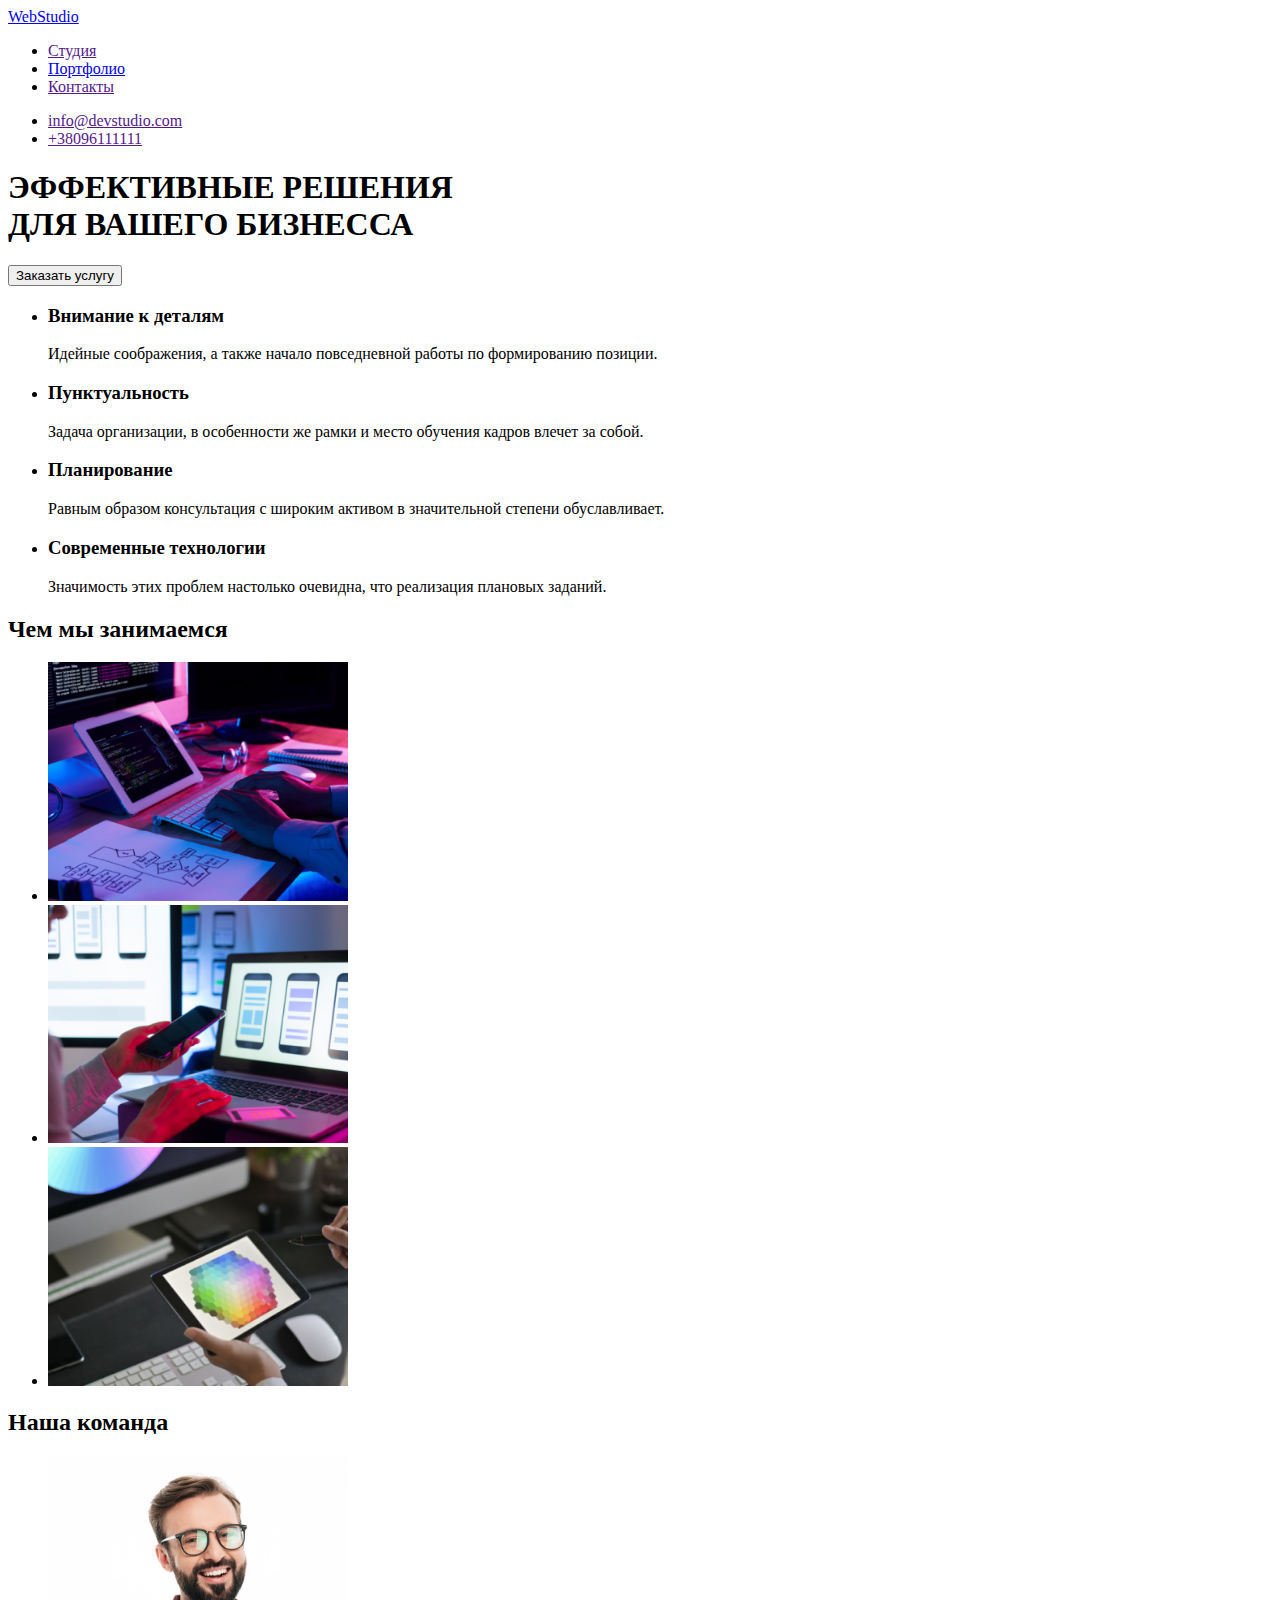
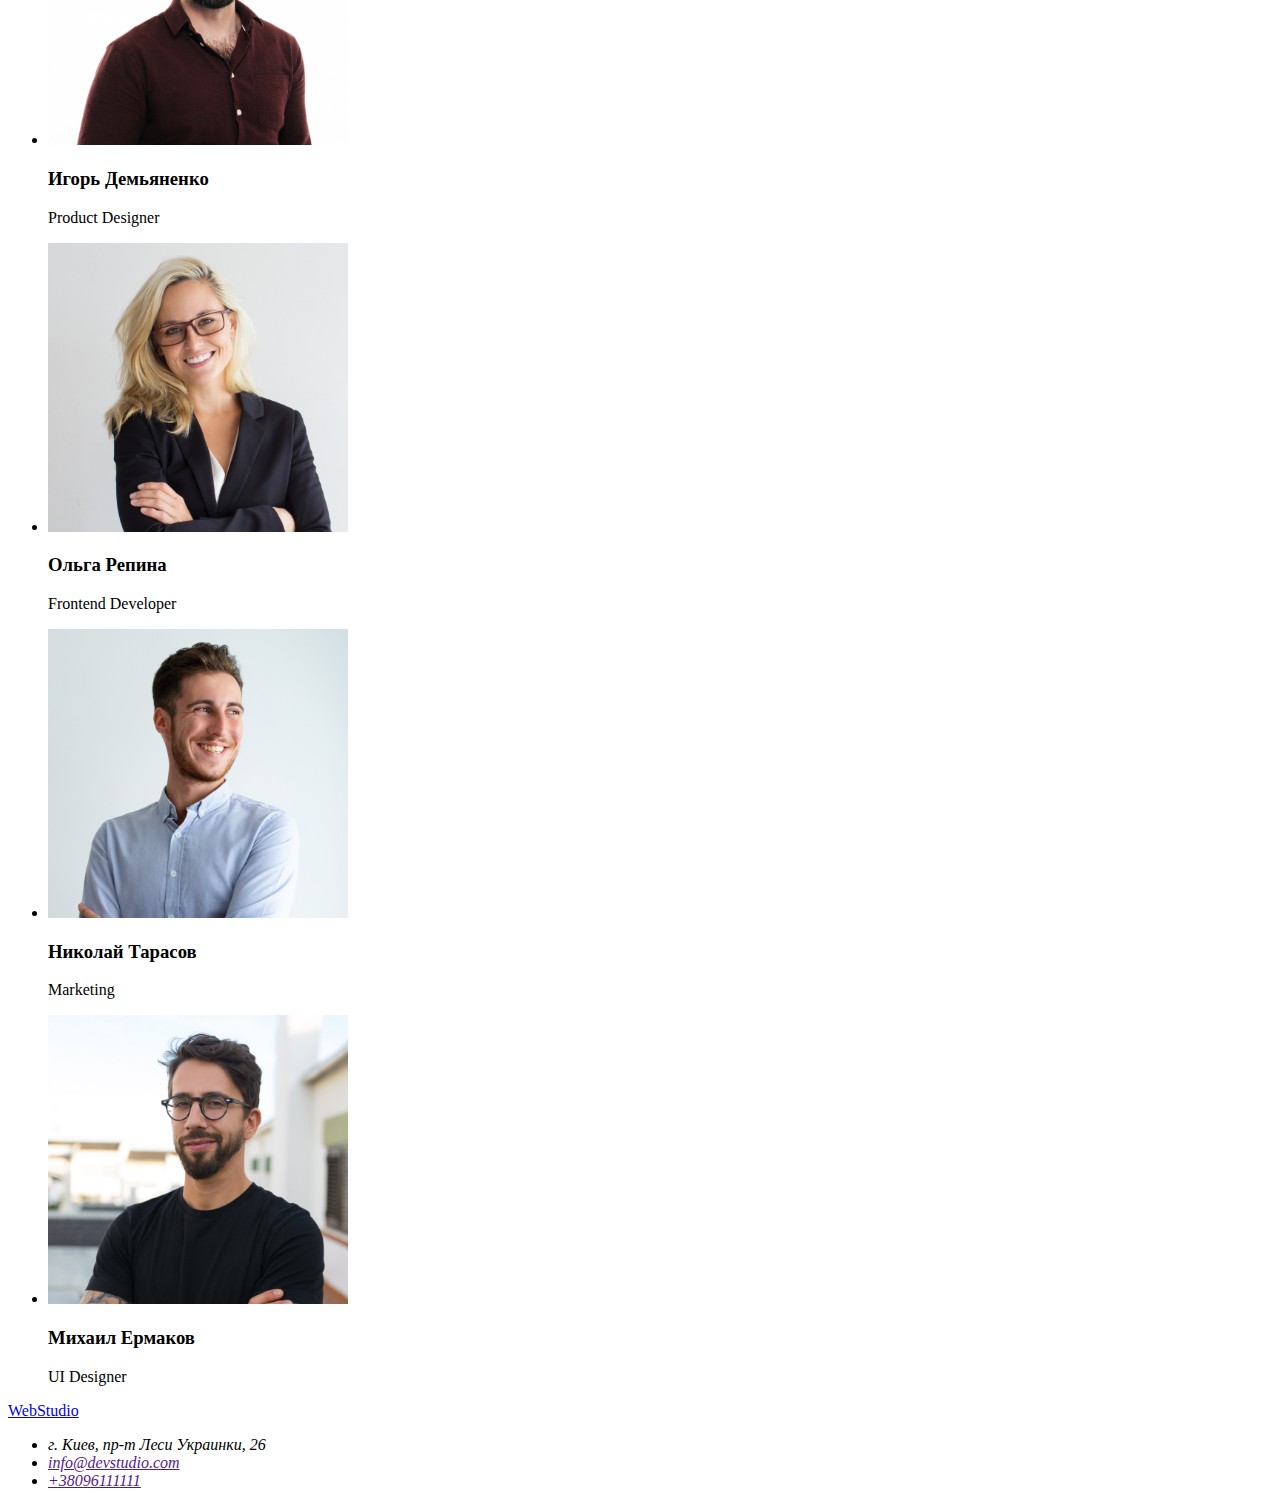
==== index.html @ 7af53f61 "Dobavil documenti iz hw-1" ====
<!DOCTYPE html>
<html lang="en">
<head>
    <meta charset="UTF-8">
    <meta name="viewport" content="width=device-width, initial-scale=1.0">
    <title>Document</title>
</head>
<body>
    <!--SHAPKA-->
    <header>
        <nav>
        <a href="/">

        WebStudio
        </a>
    <ul>
    <li> <a href="">Студия</a></li>
    <li> <a href="./portfolio.html">Портфолио</a></li>
    <li> <a href="">Контакты</a></li>
    </ul>
    </nav>
    <ul>
        <li><a href="">info@devstudio.com</a></li>
        <li><a href="">+38096111111</a></li>
    </ul>
    
    
    </header>
    <!--TELO-->

<main>
    <section>
    <h1>
        ЭФФЕКТИВНЫЕ РЕШЕНИЯ<br> ДЛЯ ВАШЕГО БИЗНЕССА 
    </h1>
    <button>
        Заказать услугу
    </button>

    </section>
    
    
    <section>
    <ul>
        <li>
            <h3>Внимание к деталям</h3>
            <p>Идейные соображения, а также начало повседневной работы по формированию позиции.</p>
        </li>
        <li>
            <h3>Пунктуальность</h3>
            <p>Задача организации, в особенности же рамки и место обучения кадров влечет за собой.</p>
        </li>
        <li>
            <h3>Планирование</h3>
            <p>Равным образом консультация с широким активом в значительной степени обуславливает.</p>
        </li>
        <li>
            <h3>Современные технологии</h3>
            <p>Значимость этих проблем настолько очевидна, что реализация плановых заданий.</p>
        </li>

    </ul>


    </section>
    <section>
        <h2>
            Чем мы занимаемся
        </h2>
        <ul>

        <li><img src="./img/img1.jpg" alt="working on PC" width="300"></li>
        <li><img src="./img/img2.jpg" alt="smartphone working" width="300"></li>
        <li><img src="./img/img3.jpg" alt="rainbow on the screen" width="300"></li>

        </ul>

    </section>
    <section>
    <h2>Наша команда</h2>
    <ul>
       <li> <img src="./img/imgman1.jpg" alt="Igor" width="300"/>
    <h3>
    Игорь Демьяненко
    </h3>
    <p>Product Designer</p>
    </li> </ul>
    <ul>
    <li><img src="./img/imgman2.jpg" alt="Olga" width="300">
    <h3>
        Ольга Репина
    </h3>
    <p>Frontend Developer</p></li></ul>
    <ul>

    <li><img src="./img/imgman3.jpg" alt="Nikolay" width="300">
    <h3>
        Николай Тарасов
    </h3>
    <p>Marketing</p></li></ul>
    <ul>

    <li><img src="./img/imgman4.jpg" alt="Mihail" width="300">
    <h3>
        Михаил Ермаков
    </h3>
    <p>UI Designer</p></li></ul>
    
    
    </section>
    </main>

<!--FOOTER-->
    <footer>
        
        <a href="/">
            WebStudio
        </a>
        <address>
            <ul>

        <li>г. Киев, пр-т Леси Украинки, 26</li>
        
            <li><a href="">info@devstudio.com</a></li>
            <li><a href="">+38096111111</a></li>
        </ul>
        </address>
    </footer>
</body>
</html>
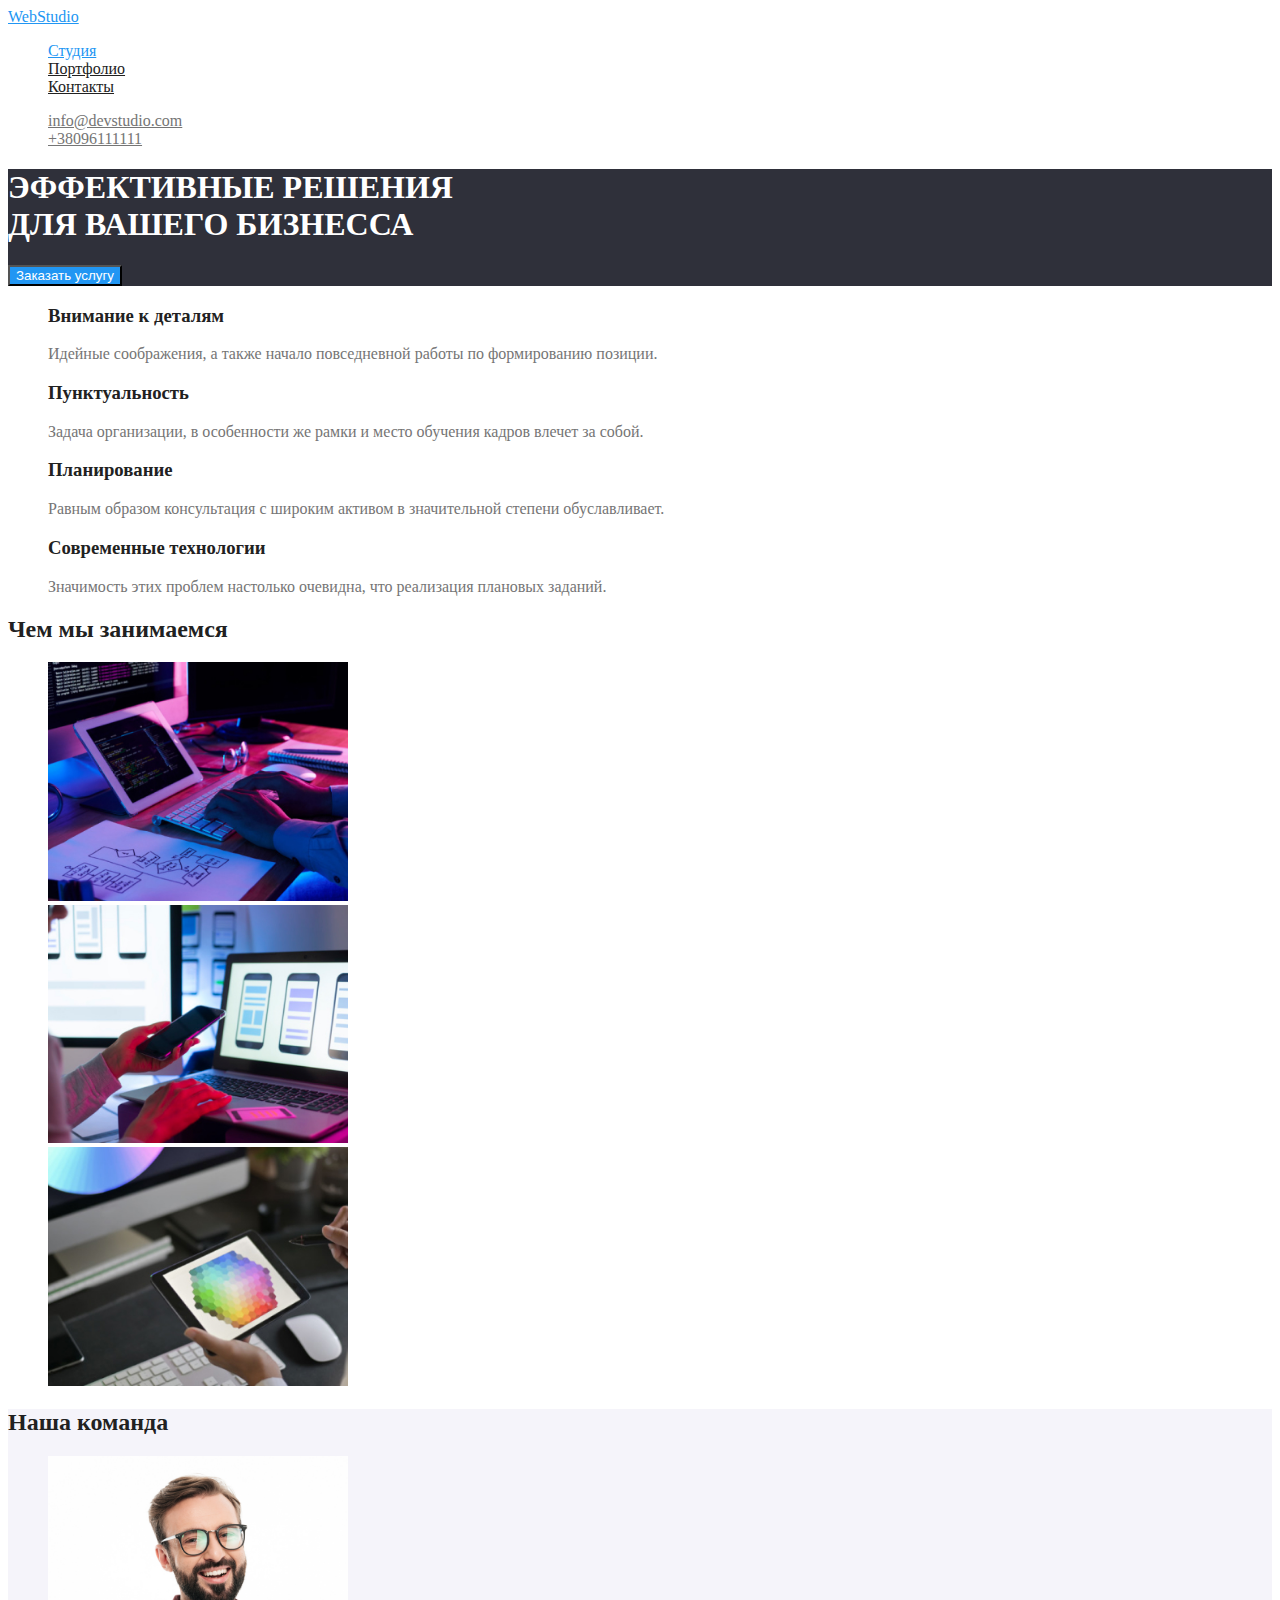
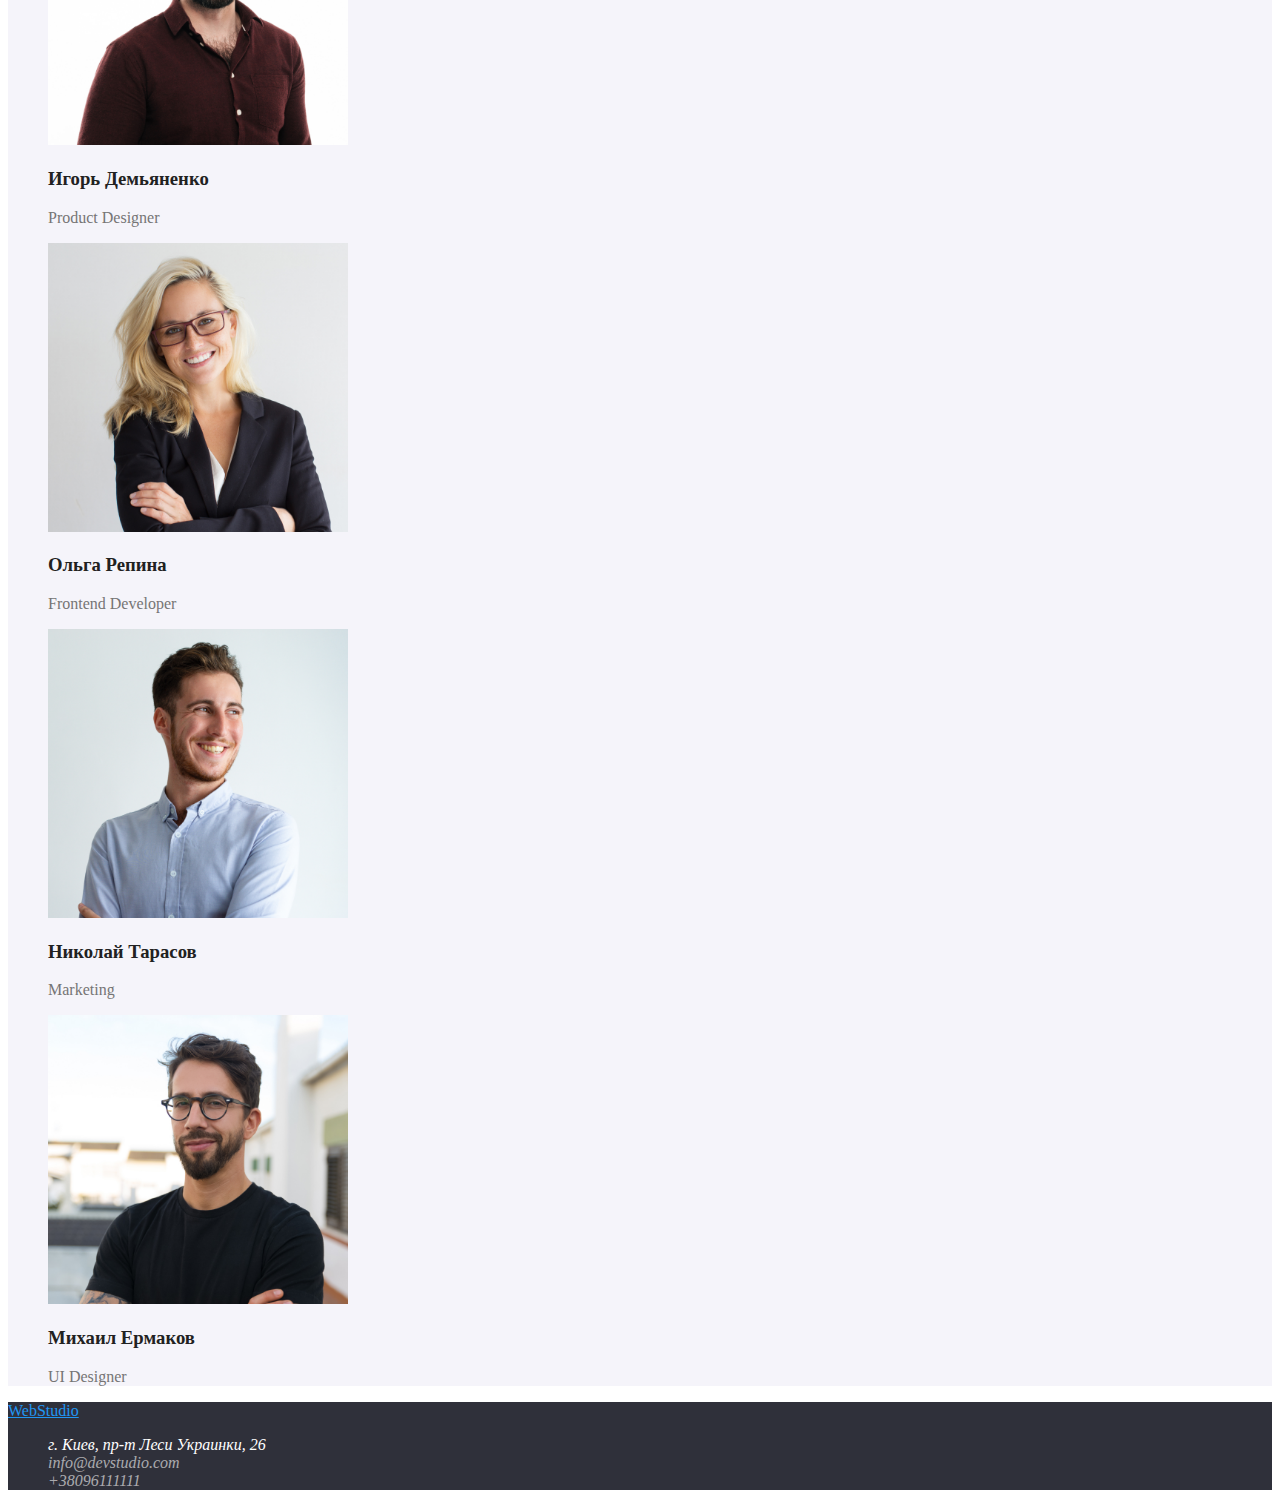
==== commit 3220e062: "made css to index.html" ====
--- a/index.html
+++ b/index.html
@@ -4,24 +4,25 @@
     <meta charset="UTF-8">
     <meta name="viewport" content="width=device-width, initial-scale=1.0">
     <title>Document</title>
+    <link rel="stylesheet" href="./css/style.css">
 </head>
 <body>
     <!--SHAPKA-->
-    <header>
+    <header class="header">
         <nav>
-        <a href="/">
+        <a href="/" class="logo">
 
         WebStudio
         </a>
-    <ul>
-    <li> <a href="">Студия</a></li>
-    <li> <a href="./portfolio.html">Портфолио</a></li>
-    <li> <a href="">Контакты</a></li>
+    <ul class="site-nav">
+    <li> <a href="" class="link-current">Студия</a></li>
+    <li> <a href="./portfolio.html" class="link">Портфолио</a></li>
+    <li> <a href="" class="link">Контакты</a></li>
     </ul>
     </nav>
-    <ul>
-        <li><a href="">info@devstudio.com</a></li>
-        <li><a href="">+38096111111</a></li>
+    <ul class="contacts">
+        <li><a href="" class="link-email">info@devstudio.com</a></li>
+        <li><a href="" class="link">+38096111111</a></li>
     </ul>
     
     
@@ -29,42 +30,42 @@
     <!--TELO-->
 
 <main>
-    <section>
-    <h1>
+    <section class="section-hero">
+    <h1 class="hero-title">
         ЭФФЕКТИВНЫЕ РЕШЕНИЯ<br> ДЛЯ ВАШЕГО БИЗНЕССА 
     </h1>
-    <button>
+    <button class="hero-button">
         Заказать услугу
     </button>
 
     </section>
     
     
-    <section>
+    <section class="section">
     <ul>
         <li>
-            <h3>Внимание к деталям</h3>
-            <p>Идейные соображения, а также начало повседневной работы по формированию позиции.</p>
+            <h3 class="section-title">Внимание к деталям</h3>
+            <p class="section-text">Идейные соображения, а также начало повседневной работы по формированию позиции.</p>
         </li>
         <li>
-            <h3>Пунктуальность</h3>
-            <p>Задача организации, в особенности же рамки и место обучения кадров влечет за собой.</p>
+            <h3 class="section-title">Пунктуальность</h3>
+            <p class="section-text">Задача организации, в особенности же рамки и место обучения кадров влечет за собой.</p>
         </li>
         <li>
-            <h3>Планирование</h3>
-            <p>Равным образом консультация с широким активом в значительной степени обуславливает.</p>
+            <h3 class="section-title">Планирование</h3>
+            <p class="section-text">Равным образом консультация с широким активом в значительной степени обуславливает.</p>
         </li>
         <li>
-            <h3>Современные технологии</h3>
-            <p>Значимость этих проблем настолько очевидна, что реализация плановых заданий.</p>
+            <h3 class="section-title">Современные технологии</h3>
+            <p class="section-text">Значимость этих проблем настолько очевидна, что реализация плановых заданий.</p>
         </li>
 
     </ul>
 
 
     </section>
-    <section>
-        <h2>
+    <section class="section">
+        <h2 class="section-title">
             Чем мы занимаемся
         </h2>
         <ul>
@@ -76,53 +77,53 @@
         </ul>
 
     </section>
-    <section>
-    <h2>Наша команда</h2>
+    <section class="section-team">
+    <h2 class="section-title">Наша команда</h2>
     <ul>
        <li> <img src="./img/imgman1.jpg" alt="Igor" width="300"/>
-    <h3>
+    <h3 class="section-title">
     Игорь Демьяненко
     </h3>
-    <p>Product Designer</p>
+    <p class="section-text">Product Designer</p>
     </li> </ul>
     <ul>
     <li><img src="./img/imgman2.jpg" alt="Olga" width="300">
-    <h3>
+    <h3 class="section-title">
         Ольга Репина
     </h3>
-    <p>Frontend Developer</p></li></ul>
+    <p class="section-text">Frontend Developer</p></li></ul>
     <ul>
 
     <li><img src="./img/imgman3.jpg" alt="Nikolay" width="300">
-    <h3>
+    <h3 class="section-title">
         Николай Тарасов
     </h3>
-    <p>Marketing</p></li></ul>
+    <p class="section-text">Marketing</p></li></ul>
     <ul>
 
     <li><img src="./img/imgman4.jpg" alt="Mihail" width="300">
-    <h3>
+    <h3 class="section-title">
         Михаил Ермаков
     </h3>
-    <p>UI Designer</p></li></ul>
+    <p class="section-text">UI Designer</p></li></ul>
     
     
     </section>
     </main>
 
 <!--FOOTER-->
-    <footer>
+    <footer class="footer">
         
-        <a href="/">
+        <a href="/" class="logo">
             WebStudio
         </a>
         <address>
             <ul>
 
-        <li>г. Киев, пр-т Леси Украинки, 26</li>
+        <li class="address">г. Киев, пр-т Леси Украинки, 26</li>
         
-            <li><a href="">info@devstudio.com</a></li>
-            <li><a href="">+38096111111</a></li>
+            <li class="contact-address">info@devstudio.com</li>
+            <li class="contact-address">+38096111111</li>
         </ul>
         </address>
     </footer>
--- a/css/style.css
+++ b/css/style.css
@@ -0,0 +1,76 @@
+/* osnovnoy cvet teksta #212121; */
+/* vtorichniy cvet teksta #757575; */
+/* akcent #2196F3; */
+/* beliy #FFFFFF; */
+
+:root {
+  --primary-text-color: #212121;
+  --secondary-text-color: #757575;
+  --akcent-color: #2196f3;
+  --white-color: #ffffff;
+}
+
+ul {
+  list-style: none;
+}
+.header {
+  background: #ffffff;
+}
+.logo {
+  color: var(--akcent-color);
+}
+/* site nav */
+.site-nav .link {
+  color: var(--primary-text-color);
+}
+.site-nav .link-current:hover,
+.site-nav .link-current:focus {
+  color: var(--akcent-color);
+}
+.site-nav .link-current {
+  color: var(--akcent-color);
+}
+/* contacts */
+.contacts .link {
+  color: var(--secondary-text-color);
+}
+.contacts .link-email {
+  color: var(--secondary-text-color);
+}
+.contacts .link-email:hover,
+.contacts .link-email:focus {
+  color: var(--akcent-color);
+}
+
+/* hero */
+.section-hero {
+  background: #2f303a;
+}
+.section-hero .hero-title {
+  color: #ffffff;
+}
+.section-hero .hero-button {
+  background: #2196f3;
+  color: #ffffff;
+}
+
+/* section */
+.section-title {
+  color: var(--primary-text-color);
+}
+.section-text {
+  color: var(--secondary-text-color);
+}
+.section-team {
+  background: #f5f4fa;
+}
+/* footer */
+.footer {
+  background: #2f303a;
+}
+.footer .address {
+  color: var(--white-color);
+}
+.footer .contact-address {
+  color: rgba(255, 255, 255, 0.6);
+}
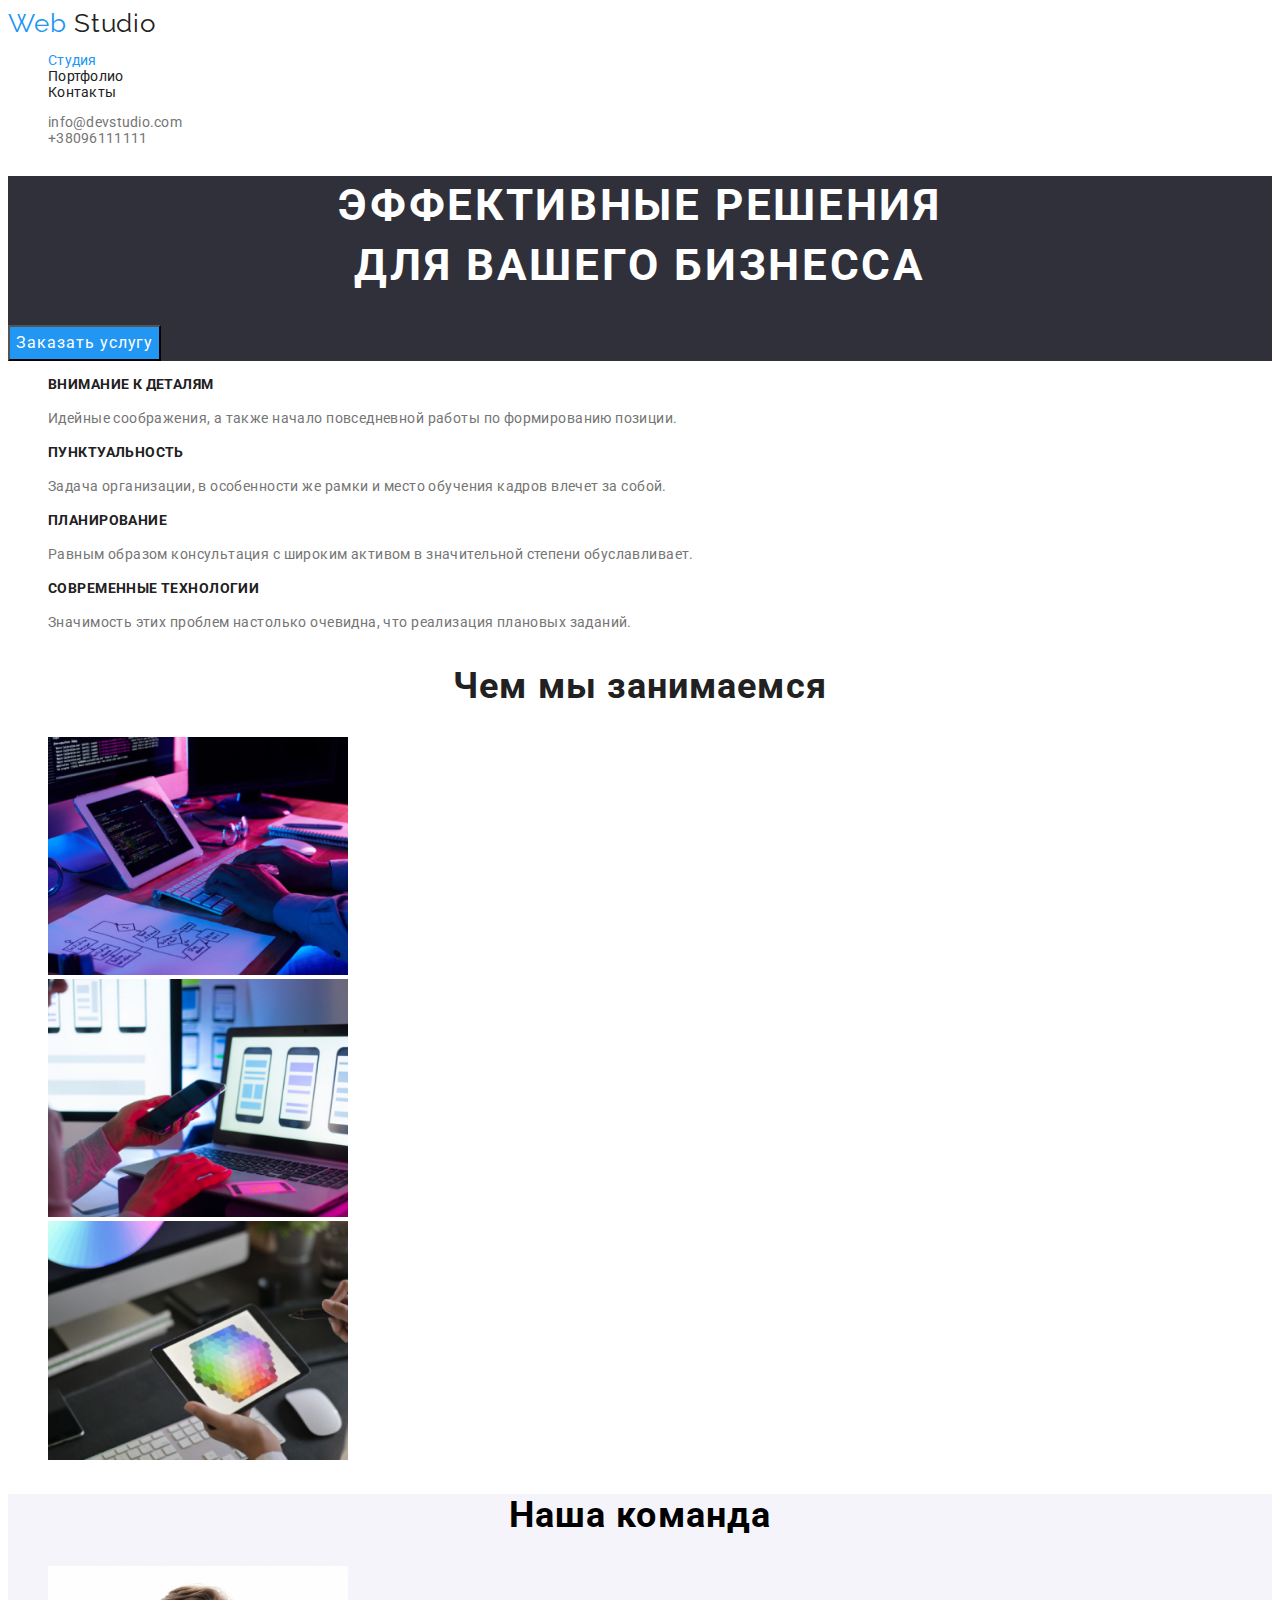
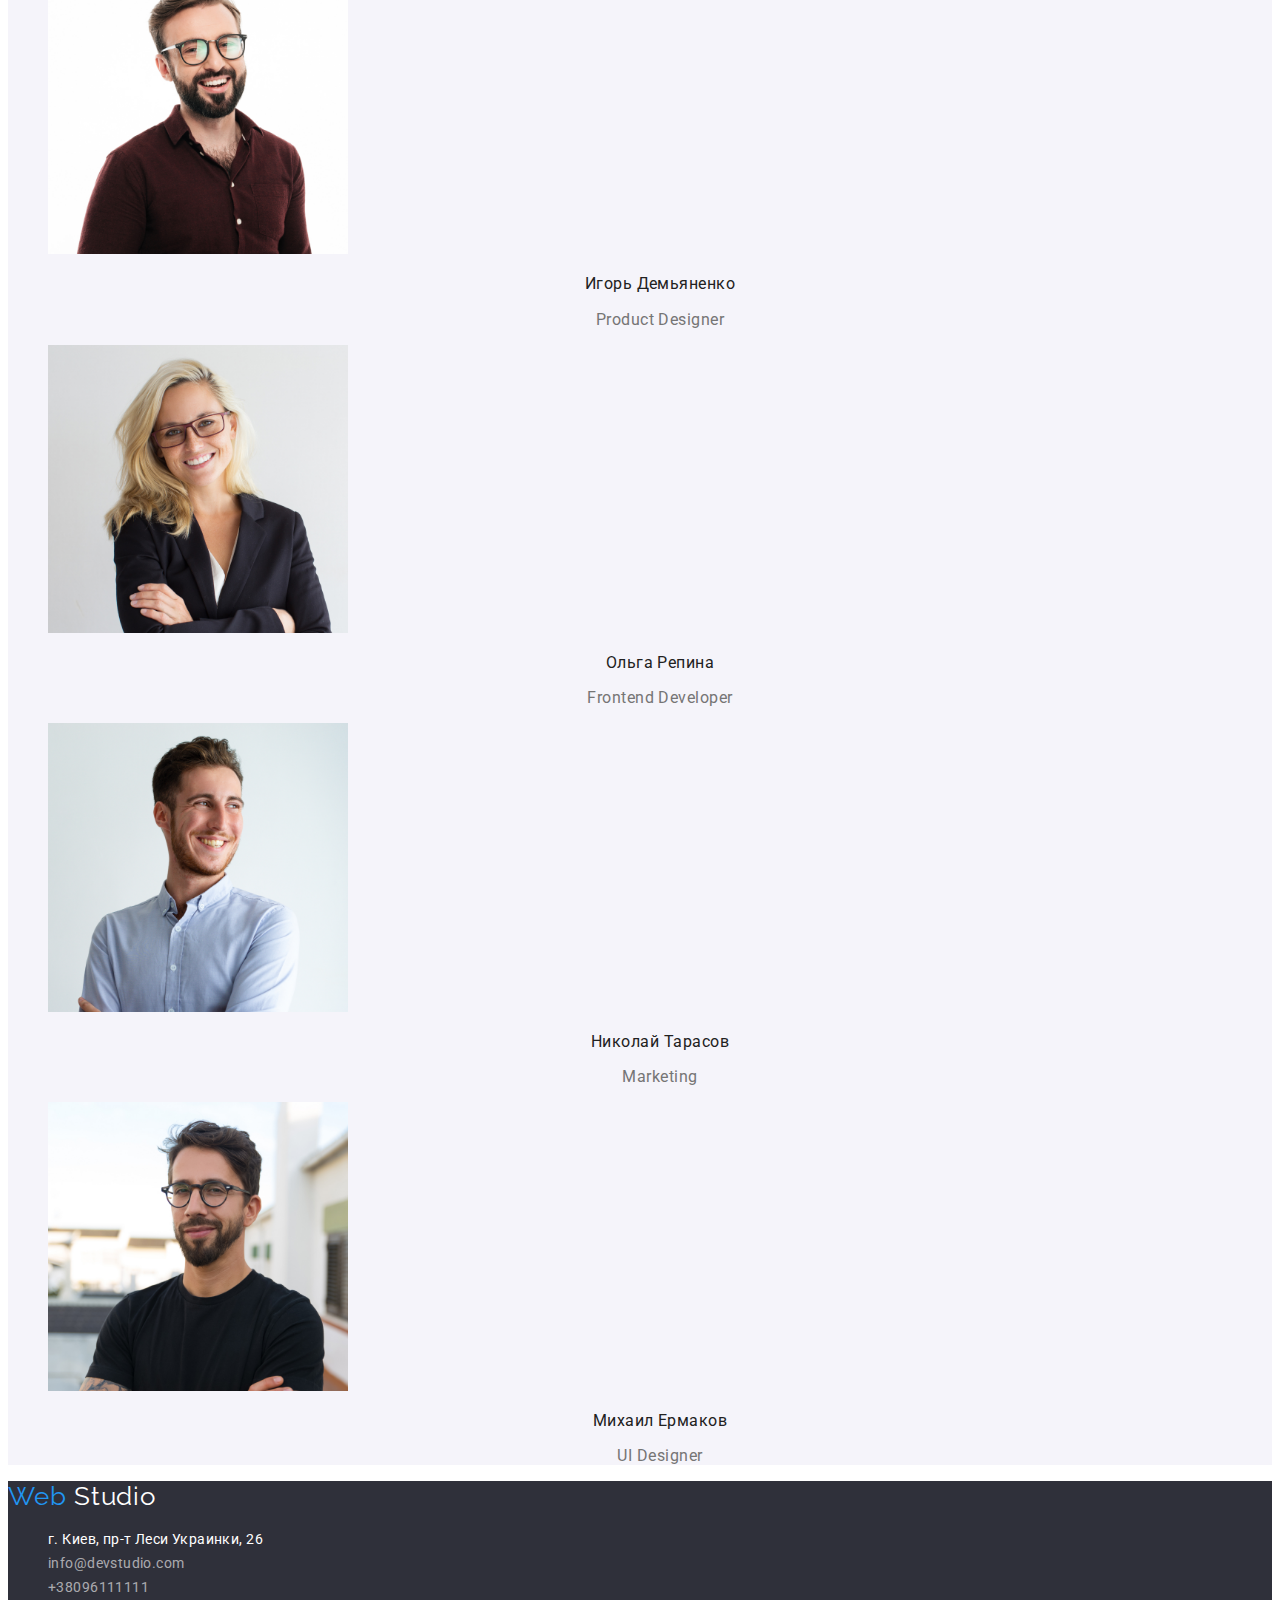
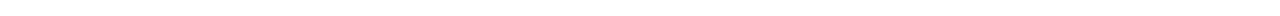
==== commit 26c849cd: "made css changes (text decor) to index.html" ====
--- a/index.html
+++ b/index.html
@@ -4,15 +4,17 @@
     <meta charset="UTF-8">
     <meta name="viewport" content="width=device-width, initial-scale=1.0">
     <title>Document</title>
+    <link href="https://fonts.googleapis.com/css2?family=Raleway:wght@700&family=Roboto:wght@500;700;900&display=swap"
+        rel="stylesheet">
     <link rel="stylesheet" href="./css/style.css">
 </head>
 <body>
     <!--SHAPKA-->
     <header class="header">
         <nav>
-        <a href="/" class="logo">
-
-        WebStudio
+        <a href="/" class="logo">Web
+        
+            <span class="accent">Studio</span>
         </a>
     <ul class="site-nav">
     <li> <a href="" class="link-current">Студия</a></li>
@@ -41,7 +43,7 @@
     </section>
     
     
-    <section class="section">
+    <section class="section-function">
     <ul>
         <li>
             <h3 class="section-title">Внимание к деталям</h3>
@@ -78,7 +80,7 @@
 
     </section>
     <section class="section-team">
-    <h2 class="section-title">Наша команда</h2>
+    <h2 class="section-team-title">Наша команда</h2>
     <ul>
        <li> <img src="./img/imgman1.jpg" alt="Igor" width="300"/>
     <h3 class="section-title">
@@ -114,8 +116,9 @@
 <!--FOOTER-->
     <footer class="footer">
         
-        <a href="/" class="logo">
-            WebStudio
+        <a href="/" class="logo">Web
+        
+            <span class="accent">Studio</span>
         </a>
         <address>
             <ul>
--- a/css/style.css
+++ b/css/style.css
@@ -13,15 +13,32 @@
 ul {
   list-style: none;
 }
+
+body {
+  font-family: Roboto, sans-serif;
+}
+
 .header {
   background: #ffffff;
 }
 .logo {
   color: var(--akcent-color);
+  font-family: Raleway, sans-serif;
+  font-size: 26px;
+  line-height: 1.19;
+  letter-spacing: 0.03em;
+
+  text-decoration: none;
 }
 /* site nav */
+.site-nav {
+  font-size: 14px;
+  line-height: 1.14;
+  letter-spacing: 0.02em;
+}
 .site-nav .link {
   color: var(--primary-text-color);
+  text-decoration: none;
 }
 .site-nav .link-current:hover,
 .site-nav .link-current:focus {
@@ -29,13 +46,21 @@
 }
 .site-nav .link-current {
   color: var(--akcent-color);
+  text-decoration: none;
 }
 /* contacts */
+.contacts {
+  font-size: 14px;
+  line-height: 1.14;
+  letter-spacing: 0.02em;
+}
 .contacts .link {
   color: var(--secondary-text-color);
+  text-decoration: none;
 }
 .contacts .link-email {
   color: var(--secondary-text-color);
+  text-decoration: none;
 }
 .contacts .link-email:hover,
 .contacts .link-email:focus {
@@ -47,24 +72,98 @@
   background: #2f303a;
 }
 .section-hero .hero-title {
+  font-size: 44px;
+  line-height: 1.36;
+  text-align: center;
+  letter-spacing: 0.06em;
+  text-transform: uppercase;
   color: #ffffff;
 }
 .section-hero .hero-button {
+  font-size: 16px;
+  line-height: 1.87;
+  align-items: center;
+  text-align: center;
+  letter-spacing: 0.06em;
+
   background: #2196f3;
   color: #ffffff;
 }
 
 /* section */
+.section-function .section-title {
+  font-weight: 700;
+  font-size: 14px;
+  line-height: 1.14;
+  letter-spacing: 0.03em;
+  text-transform: uppercase;
+}
+
+.section-function .section-text {
+  font-weight: 400;
+  font-size: 14px;
+  line-height: 1.71;
+  letter-spacing: 0.03em;
+}
+
+.section .section-title {
+  font-weight: 700;
+  font-size: 36px;
+  line-height: 1.17;
+  text-align: center;
+  letter-spacing: 0.03em;
+}
+
+.section-team .section-team-title {
+  font-weight: 700;
+  font-size: 36px;
+  line-height: 1.17;
+  text-align: center;
+  letter-spacing: 0.03em;
+}
+
 .section-title {
+  font-weight: 700;
+  font-size: 18px;
+  line-height: 2;
+  letter-spacing: 0.06em;
+
   color: var(--primary-text-color);
 }
 .section-text {
+  font-weight: 400;
+  font-size: 16px;
+  line-height: 1.87;
+  letter-spacing: 0.03em;
+
   color: var(--secondary-text-color);
 }
 .section-team {
   background: #f5f4fa;
 }
+
+.section-team .section-title {
+  font-weight: 400;
+  font-size: 16px;
+  line-height: 1.19;
+  text-align: center;
+  letter-spacing: 0.03em;
+}
+
+.section-team .section-text {
+  font-weight: 400;
+  font-size: 16px;
+  line-height: 1.19;
+  text-align: center;
+  letter-spacing: 0.03em;
+}
 /* footer */
+.footer li {
+  font-style: normal;
+  font-size: 14px;
+  line-height: 1.7;
+  letter-spacing: 0.03em;
+}
 .footer {
   background: #2f303a;
 }
@@ -74,3 +173,32 @@
 .footer .contact-address {
   color: rgba(255, 255, 255, 0.6);
 }
+.footer .accent {
+  color: var(--white-color);
+}
+/* button */
+
+button {
+  font-family: inherit;
+}
+/* portfolio main */
+.features {
+  font-size: 16px;
+  line-height: 1.62;
+  text-align: center;
+  letter-spacing: 0.03em;
+}
+.features .link {
+  color: var(--primary-text-color);
+}
+.features .features-button {
+  background: #2196f3;
+  color: #ffffff;
+}
+.features .features-button:hover {
+  color: var(--akcent-color);
+}
+
+.accent {
+  color: var(--primary-text-color);
+}
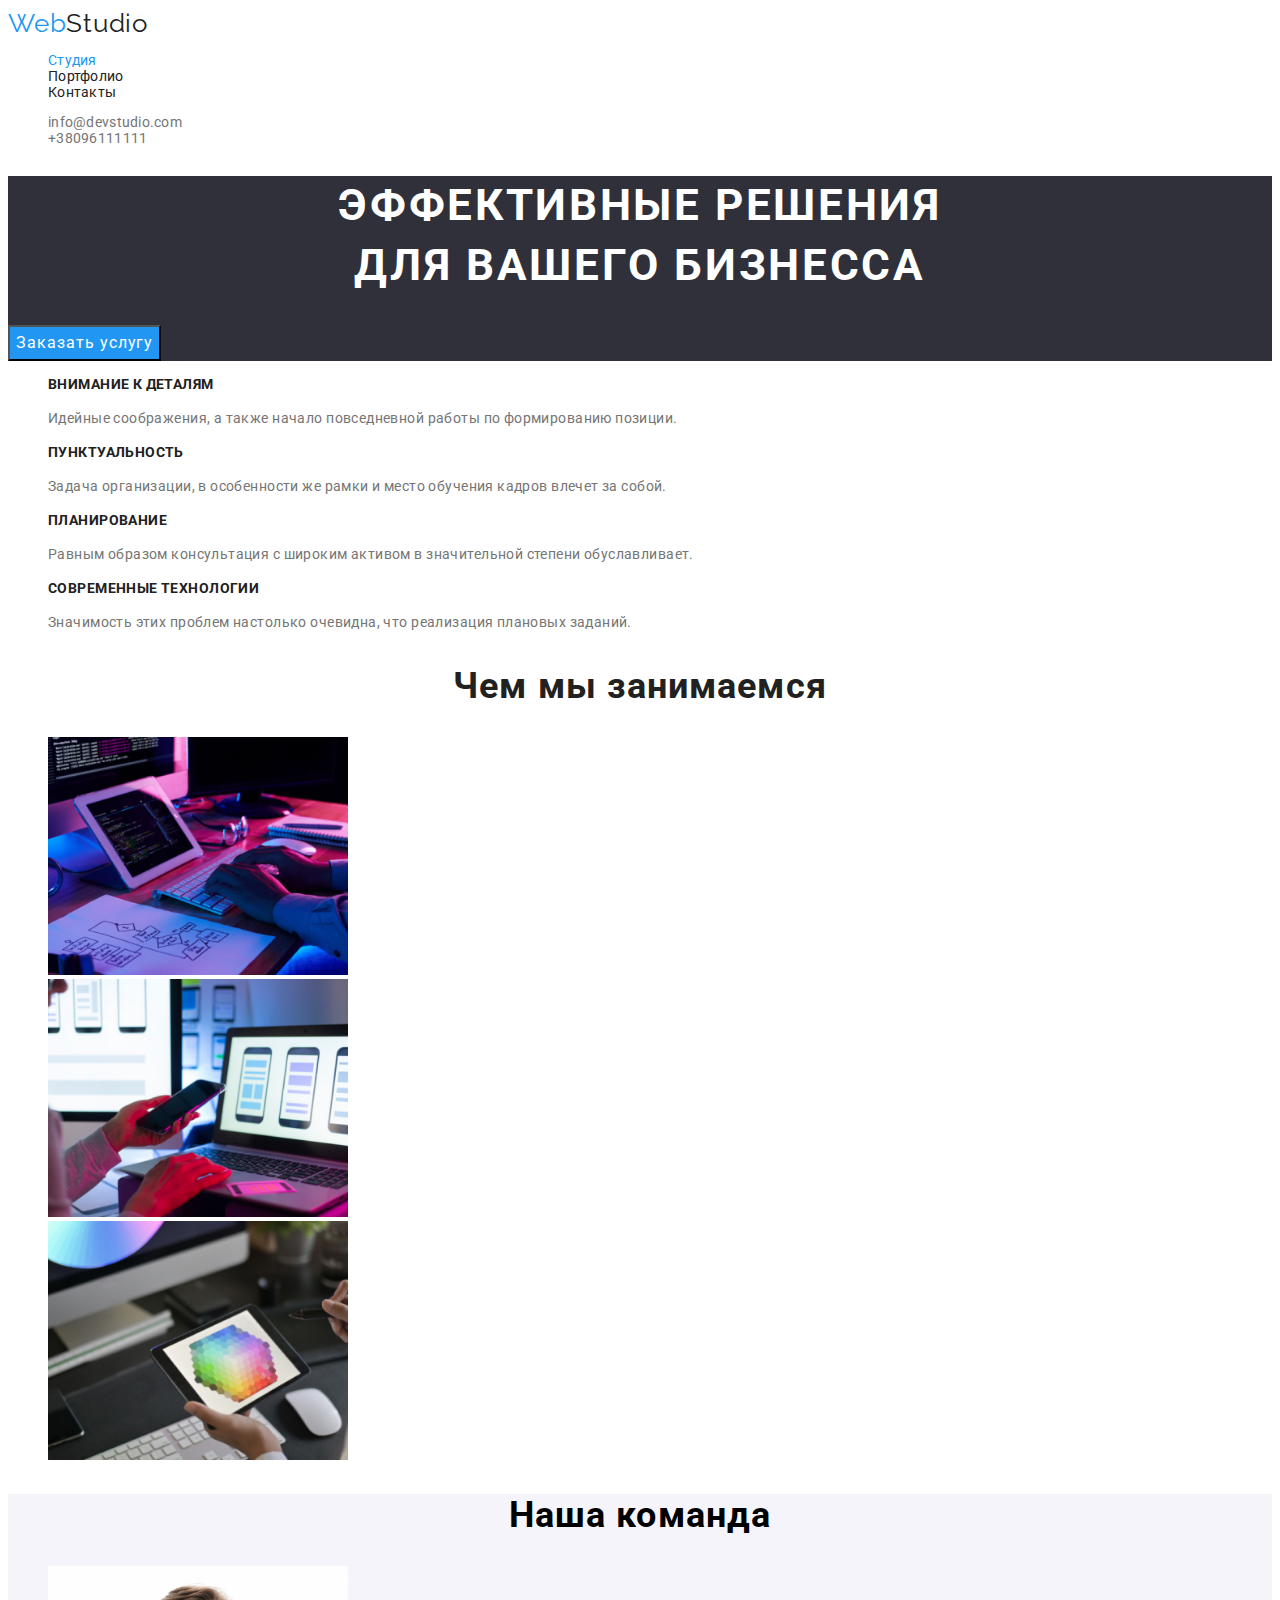
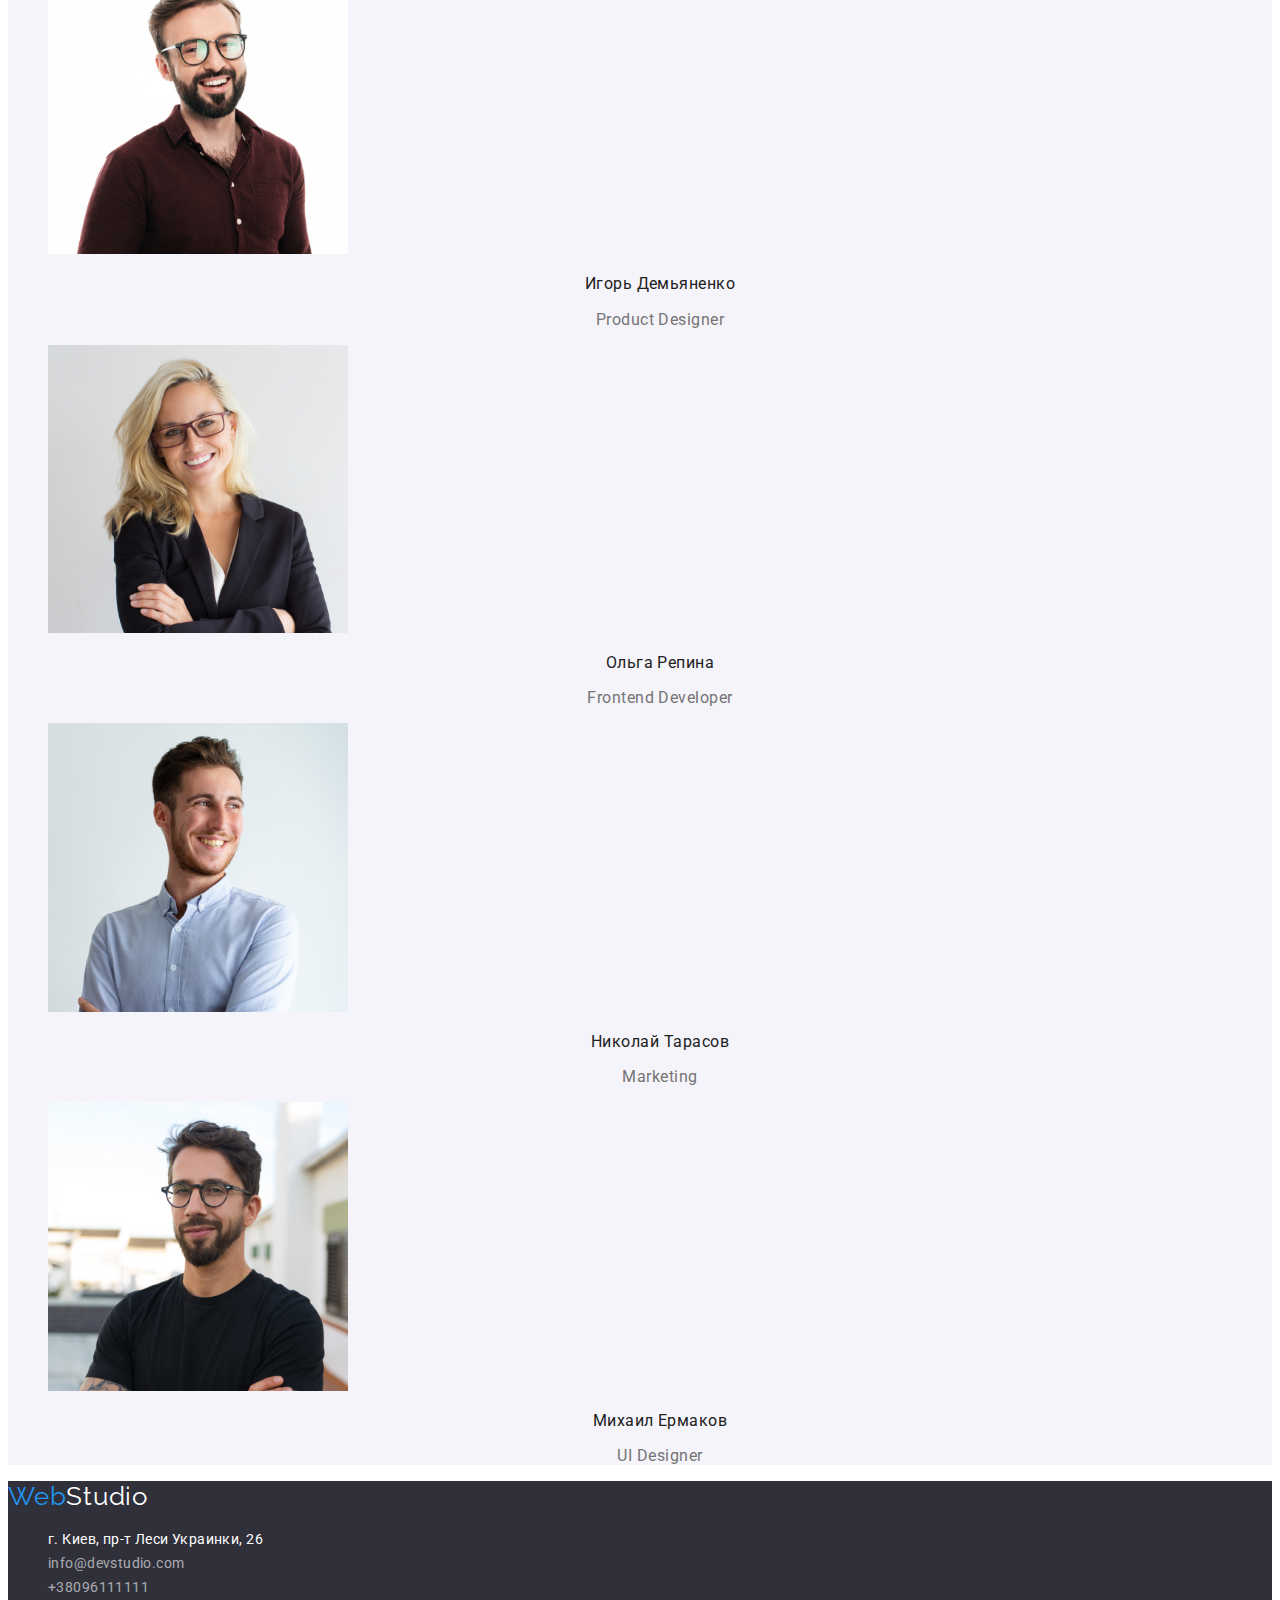
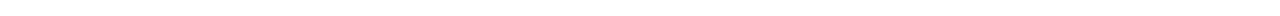
==== commit 9f588488: "fixed mistakes in logo and css navigation" ====
--- a/index.html
+++ b/index.html
@@ -12,21 +12,22 @@
     <!--SHAPKA-->
     <header class="header">
         <nav>
-        <a href="/" class="logo">Web
-        
-            <span class="accent">Studio</span>
+
+        <a href="./index.html" class="logo"><span class="accent">Web</span>Studio
         </a>
+
+        <section class="navigation">
     <ul class="site-nav">
-    <li> <a href="" class="link-current">Студия</a></li>
+    <li> <a href="./index.html" class="link-current">Студия</a></li>
     <li> <a href="./portfolio.html" class="link">Портфолио</a></li>
     <li> <a href="" class="link">Контакты</a></li>
     </ul>
     </nav>
     <ul class="contacts">
         <li><a href="" class="link-email">info@devstudio.com</a></li>
-        <li><a href="" class="link">+38096111111</a></li>
+        <li><a href="" class="link-contacts">+38096111111</a></li>
     </ul>
-    
+    </section>
     
     </header>
     <!--TELO-->
@@ -116,9 +117,7 @@
 <!--FOOTER-->
     <footer class="footer">
         
-        <a href="/" class="logo">Web
-        
-            <span class="accent">Studio</span>
+        <a href="./index.html" class="logo"><span class="accent">Web</span>Studio
         </a>
         <address>
             <ul>
--- a/css/style.css
+++ b/css/style.css
@@ -22,15 +22,28 @@
   background: #ffffff;
 }
 .logo {
-  color: var(--akcent-color);
+  color: var(--primary-text-color);
   font-family: Raleway, sans-serif;
   font-size: 26px;
   line-height: 1.19;
   letter-spacing: 0.03em;
-
-  text-decoration: none;
-}
+  text-decoration: none;
+}
+
+.accent {
+  color: var(--akcent-color);
+  font-family: Raleway, sans-serif;
+  font-size: 26px;
+  line-height: 1.19;
+  letter-spacing: 0.03em;
+}
+
 /* site nav */
+.navigation .link:hover,
+.navigation .link:focus {
+  color: var(--akcent-color);
+}
+
 .site-nav {
   font-size: 14px;
   line-height: 1.14;
@@ -65,6 +78,16 @@
 .contacts .link-email:hover,
 .contacts .link-email:focus {
   color: var(--akcent-color);
+}
+
+.contacts .link-contacts:hover,
+.contacts .link-contacts:focus {
+  color: var(--akcent-color);
+}
+
+.contacts .link-contacts {
+  color: var(--secondary-text-color);
+  text-decoration: none;
 }
 
 /* hero */
@@ -173,7 +196,7 @@
 .footer .contact-address {
   color: rgba(255, 255, 255, 0.6);
 }
-.footer .accent {
+.footer .logo {
   color: var(--white-color);
 }
 /* button */
@@ -191,14 +214,9 @@
 .features .link {
   color: var(--primary-text-color);
 }
-.features .features-button {
-  background: #2196f3;
-  color: #ffffff;
-}
-.features .features-button:hover {
-  color: var(--akcent-color);
-}
-
-.accent {
-  color: var(--primary-text-color);
-}
+
+.features .link:hover,
+.features .link:focus {
+  color: var(--white-color);
+  background: var(--akcent-color);
+}
